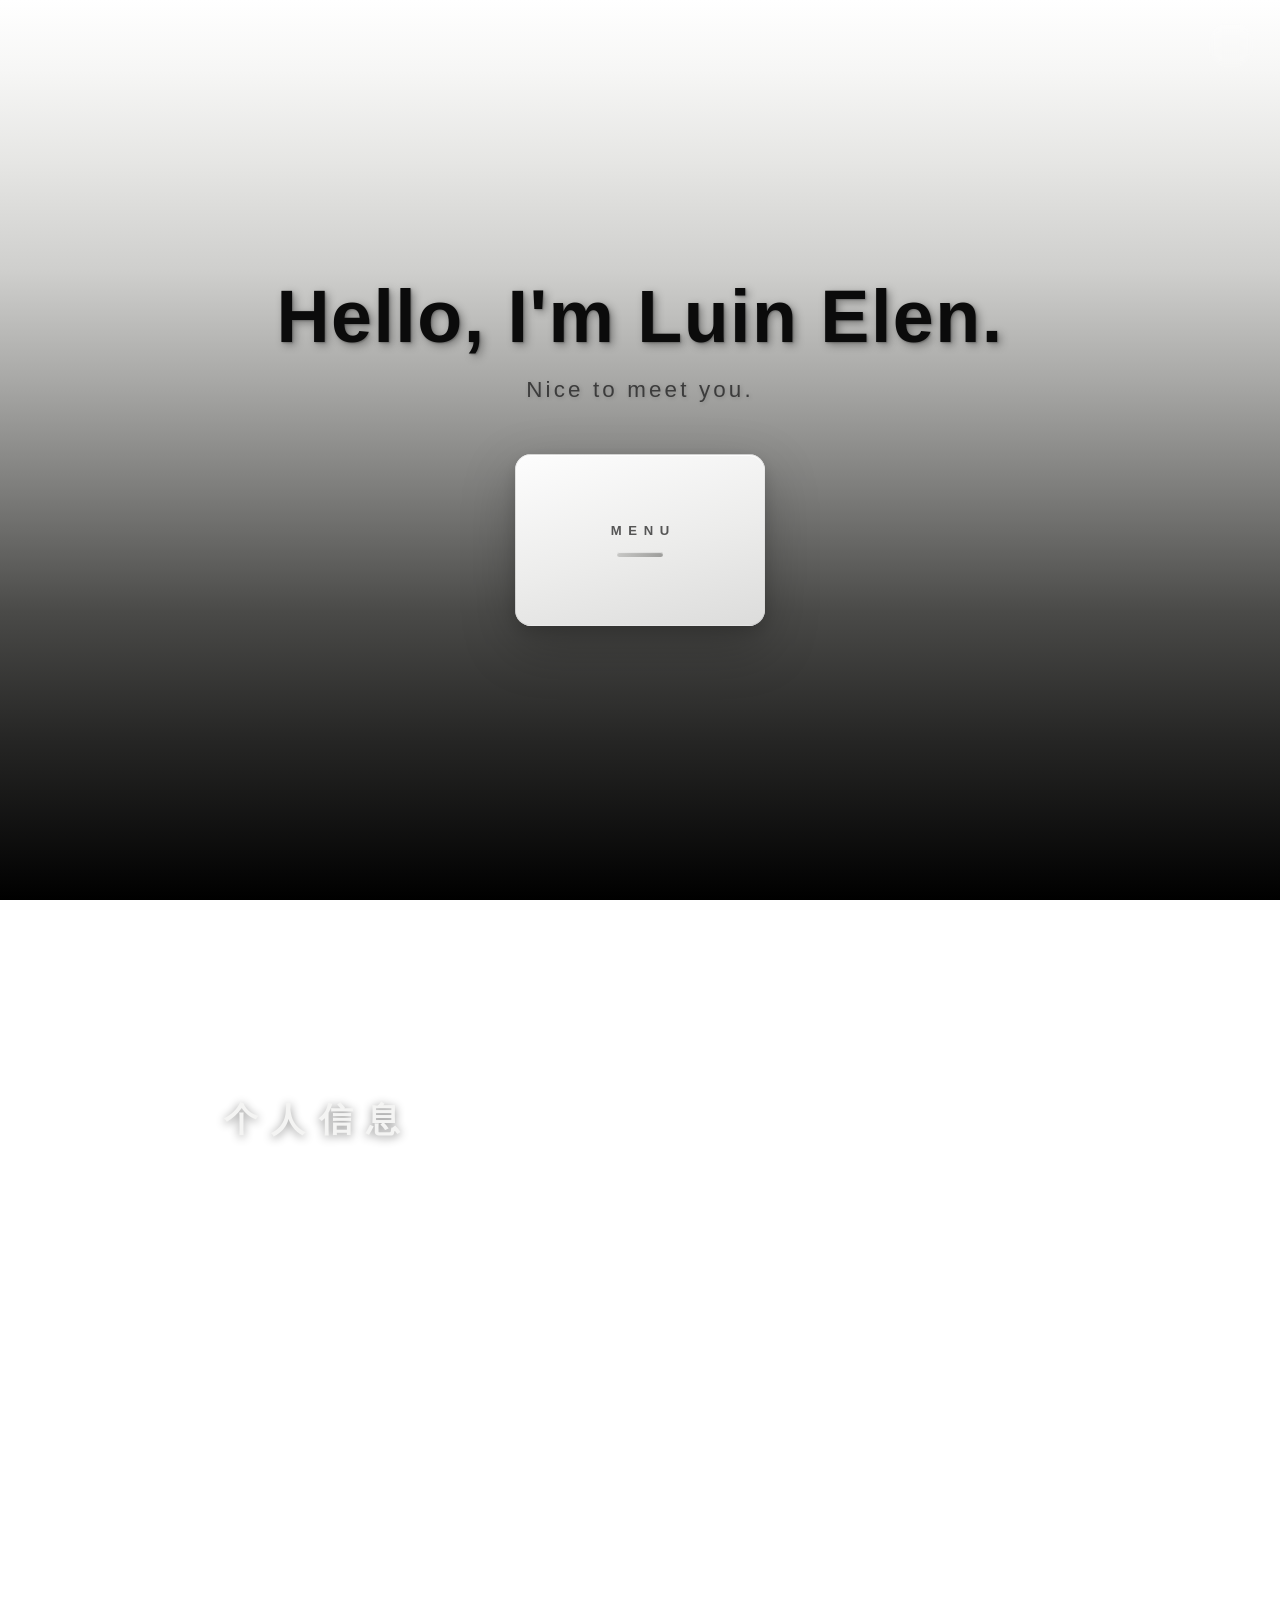
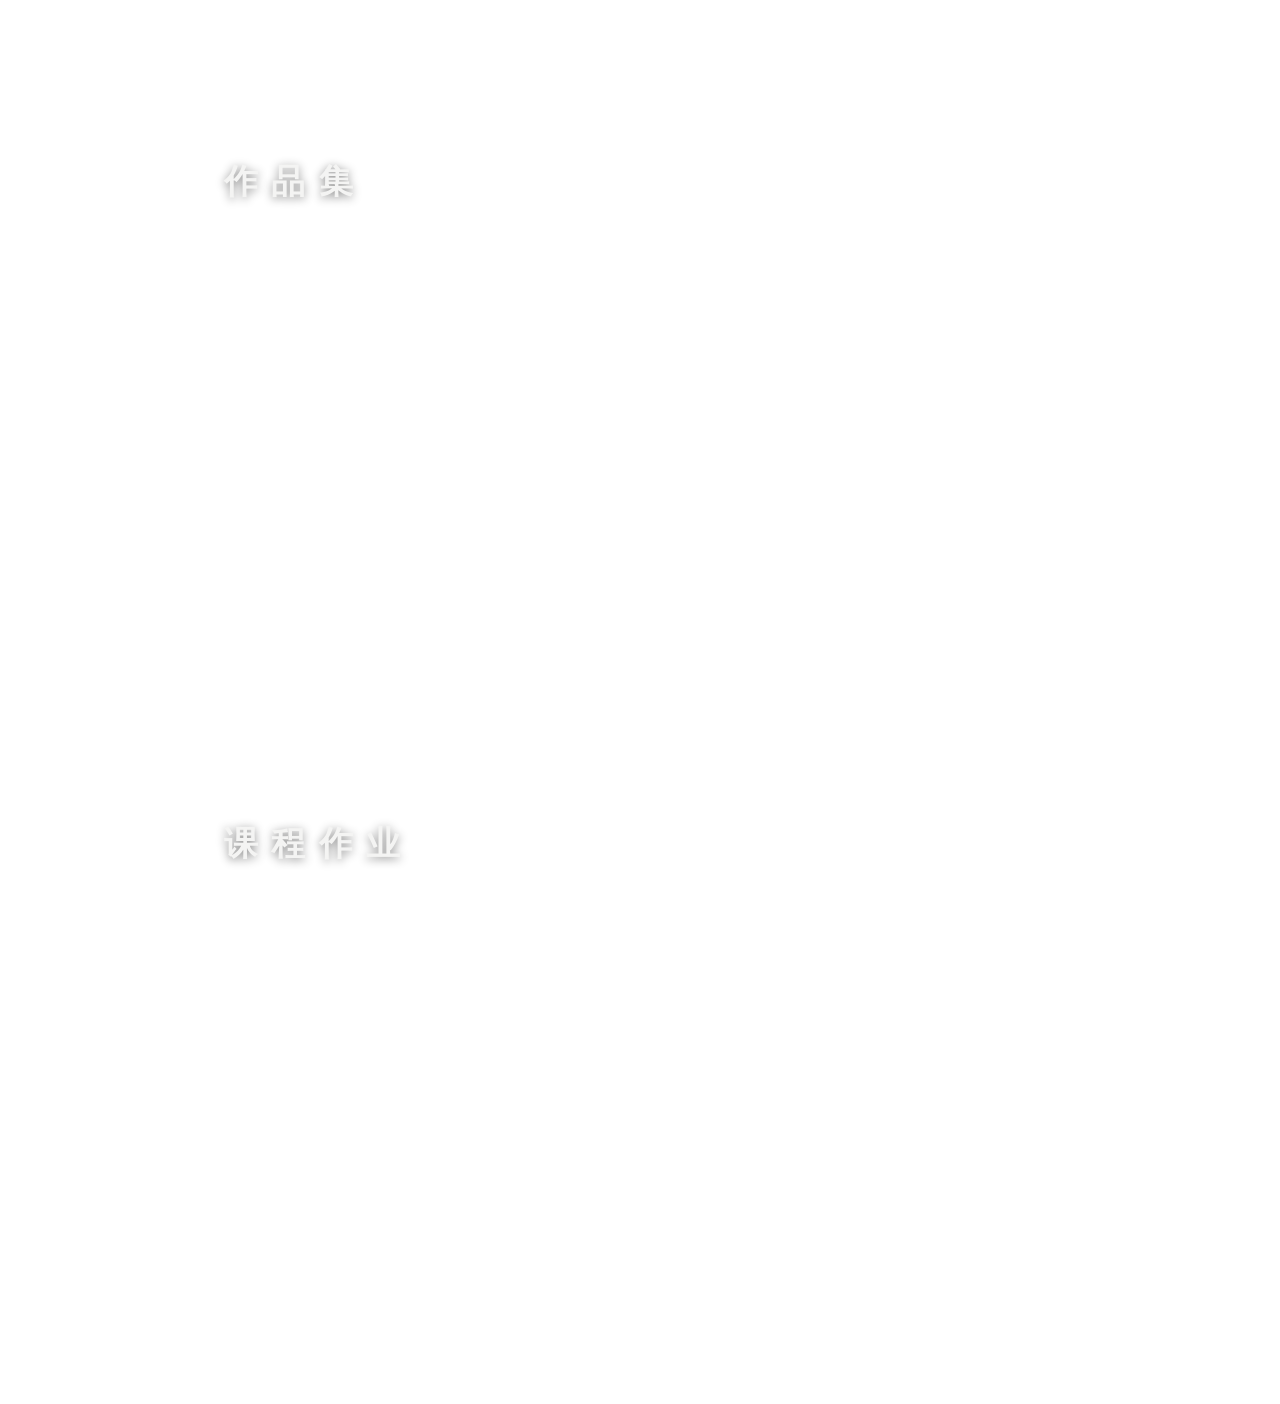
==== index.html @ cf770db8 "Add files via upload" ====
<!DOCTYPE html>
<html lang="zh-CN">
<head>
  <meta charset="UTF-8">
  <meta name="viewport" content="width=device-width, initial-scale=1.0">
  <title>李宁的个人网页</title>
  <link rel="stylesheet" href="style.css">
</head>
<body>

  <!-- GitHub 入口（把 href 换成你自己的 GitHub 主页链接） -->
  <a class="github-entry" href="https://github.com/your-name" target="_blank" rel="noopener" aria-label="GitHub" title="GitHub">
    <svg viewBox="0 0 16 16" aria-hidden="true">
      <path d="M8 0C3.58 0 0 3.58 0 8c0 3.54 2.29 6.53 5.47 7.59.4.07.55-.17.55-.38 0-.19-.01-.82-.01-1.49-2.01.37-2.53-.49-2.69-.94-.09-.23-.48-.94-.82-1.13-.28-.15-.68-.52-.01-.53.63-.01 1.08.58 1.23.82.72 1.21 1.87.87 2.33.66.07-.52.28-.87.51-1.07-1.78-.2-3.64-.89-3.64-3.95 0-.87.31-1.59.82-2.15-.08-.2-.36-1.02.08-2.12 0 0 .67-.21 2.2.82.64-.18 1.32-.27 2-.27s1.36.09 2 .27c1.53-1.04 2.2-.82 2.2-.82.44 1.1.16 1.92.08 2.12.51.56.82 1.27.82 2.15 0 3.07-1.87 3.75-3.65 3.95.29.25.54.73.54 1.48 0 1.07-.01 1.93-.01 2.2 0 .21.15.46.55.38A8.01 8.01 0 0 0 16 8c0-4.42-3.58-8-8-8z"/>
    </svg>
  </a>

  <!-- 首屏：大标题 + 翻盖导航盒 -->
  <header class="hero">
    <h1 class="hero-title">Hello, I'm Luin Elen.</h1>
    <p class="hero-sub">Nice to meet you.</p>

    <!-- 鼠标移上去时盒盖向上翻开，露出三个导航项 -->
    <div class="nav-box" tabindex="0">
      <div class="nav-frame"></div>
      <nav class="nav-inner" aria-label="站点导航">
        <a href="#personal">个人信息</a>
        <a href="#portfolio">作品集</a>
        <a href="#homework">课程作业</a>
      </nav>
      <div class="nav-lid">
        <span class="nav-lid-word">MENU</span>
        <span class="nav-lid-handle" aria-hidden="true"></span>
      </div>
    </div>
  </header>

  <main>
    <!-- 三个板块：内容槽留空，等待填充 -->
    <section id="personal" class="panel">
      <h2>个人信息</h2>
      <div class="slot"></div>
    </section>

    <section id="portfolio" class="panel">
      <h2>作品集</h2>
      <div class="slot"></div>
    </section>

    <section id="homework" class="panel">
      <h2>课程作业</h2>
      <div class="slot"></div>
    </section>
  </main>

  <footer>© Luin Elen · 李宁</footer>

</body>
</html>
---- style.css ----
/* ==========================================================
   李宁的个人网页 · style.css
   背景：白 → 银 → 高级灰 → 深灰 → 黑 的平滑慢渐变
   风格：清新但正式
   ========================================================== */

* {
  margin: 0;
  padding: 0;
  box-sizing: border-box;
}

html {
  scroll-behavior: smooth; /* 点击导航项平滑滚动到对应板块 */
}

body {
  font-family: "Segoe UI", "PingFang SC", "Microsoft YaHei", "Helvetica Neue", Arial, sans-serif;
  color: #1c1c1c;
  min-height: 100vh;
  overflow-x: hidden;
  /* 全页慢渐变背景：多停靠点拉长过渡区间，形成缓慢柔和的色彩变化 */
  background: linear-gradient(180deg,
      #ffffff 0%,
      #f6f6f5 8%,
      #e6e6e4 18%,
      #cfcfcd 30%,
      #a9a9a7 42%,
      #7b7b79 55%,
      #4a4a48 68%,
      #262625 82%,
      #000000 100%);
  background-attachment: fixed; /* 渐变固定于视口，滚动时色彩随高度缓慢演变 */
}

/* ============ GitHub 入口（右上角悬浮） ============ */
.github-entry {
  position: fixed;
  top: 22px;
  right: 26px;
  z-index: 10;
  width: 46px;
  height: 46px;
  border-radius: 50%;
  display: flex;
  align-items: center;
  justify-content: center;
  background: rgba(255, 255, 255, 0.72);
  border: 1px solid rgba(0, 0, 0, 0.08);
  box-shadow: 0 4px 14px rgba(0, 0, 0, 0.12);
  backdrop-filter: blur(6px);
  transition: transform 0.25s ease, box-shadow 0.25s ease;
}

.github-entry:hover {
  transform: translateY(-2px);
  box-shadow: 0 8px 20px rgba(0, 0, 0, 0.18);
}

.github-entry svg {
  width: 24px;
  height: 24px;
  fill: #111;
}

/* ============ 首屏 ============ */
.hero {
  min-height: 100vh;
  display: flex;
  flex-direction: column;
  align-items: center;
  justify-content: center;
  text-align: center;
  padding: 0 24px;
}

.hero-title {
  font-size: clamp(2.4rem, 6vw, 4.6rem);
  font-weight: 700;
  letter-spacing: 0.02em;
  color: #0b0b0b; /* 黑色大字 */
  text-shadow: 3px 3px 8px rgba(0, 0, 0, 0.35),
               1px 1px 2px rgba(0, 0, 0, 0.28); /* 双层阴影增强立体感 */
}

.hero-sub {
  margin-top: 1.1rem;
  font-size: clamp(1rem, 2.2vw, 1.4rem);
  letter-spacing: 0.14em;
  color: #3c3c3c;
  text-shadow: 1px 1px 4px rgba(0, 0, 0, 0.18);
}

/* ============ 翻盖导航盒 ============ */
.nav-box {
  position: relative;
  width: 250px;
  height: 172px;
  margin-top: 3.2rem;
  perspective: 1000px; /* 3D 翻页视角 */
  outline: none;
  filter: drop-shadow(0 18px 26px rgba(0, 0, 0, 0.22));
}

/* 盒身（内衬） */
.nav-frame {
  position: absolute;
  inset: 0;
  border-radius: 16px;
  background: linear-gradient(160deg, rgba(255, 255, 255, 0.55), rgba(255, 255, 255, 0.2));
  border: 1px solid rgba(255, 255, 255, 0.55);
  backdrop-filter: blur(8px);
}

/* 盒内导航项：默认隐藏，开盖后淡入 */
.nav-inner {
  position: absolute;
  inset: 0;
  z-index: 1;
  display: flex;
  flex-direction: column;
  justify-content: center;
  gap: 2px;
  padding: 14px 18px;
  opacity: 0;
  transform: translateY(8px);
  transition: opacity 0.4s ease 0.18s, transform 0.4s ease 0.18s;
}

.nav-inner a {
  display: block;
  text-align: center;
  padding: 0.52rem 0;
  font-size: 1.06rem;
  letter-spacing: 0.3em;
  text-indent: 0.3em; /* 抵消末字间距，保证视觉居中 */
  color: #141414;
  text-decoration: none;
  border-radius: 9px;
  transition: background 0.25s ease;
}

.nav-inner a:hover {
  background: rgba(0, 0, 0, 0.07);
}

/* 盒盖：绕顶部合页向上翻开 */
.nav-lid {
  position: absolute;
  inset: 0;
  z-index: 3;
  display: flex;
  flex-direction: column;
  align-items: center;
  justify-content: center;
  gap: 14px;
  border-radius: 16px;
  background: linear-gradient(165deg, #fdfdfd 0%, #ececeb 55%, #dcdcdb 100%);
  border: 1px solid rgba(0, 0, 0, 0.07);
  box-shadow: inset 0 1px 0 rgba(255, 255, 255, 0.9),
              0 6px 16px rgba(0, 0, 0, 0.14);
  transform-origin: top center;
  transition: transform 0.65s cubic-bezier(0.22, 0.68, 0.28, 1),
              box-shadow 0.65s ease;
}

/* 悬停 / 键盘聚焦时开盖；移开自动合上 */
.nav-box:hover .nav-lid,
.nav-box:focus-within .nav-lid {
  transform: rotateX(-104deg);
  box-shadow: 0 10px 22px rgba(0, 0, 0, 0.16);
}

.nav-box:hover .nav-inner,
.nav-box:focus-within .nav-inner {
  opacity: 1;
  transform: translateY(0);
}

/* 盒盖上的装饰：MENU 字样 + 拉手 */
.nav-lid-word {
  font-size: 0.82rem;
  font-weight: 600;
  letter-spacing: 0.5em;
  text-indent: 0.5em;
  color: #555;
}

.nav-lid-handle {
  width: 46px;
  height: 5px;
  border-radius: 3px;
  background: linear-gradient(90deg, #c7c7c5, #9d9d9b);
  box-shadow: inset 0 1px 1px rgba(255, 255, 255, 0.7);
}

/* ============ 内容板块 ============ */
.panel {
  max-width: 880px;
  margin: 0 auto;
  padding: 22vh 24px 10vh;
  scroll-margin-top: 40px; /* 锚点跳转时留出呼吸空间 */
}

.panel h2 {
  position: relative;
  padding-bottom: 14px;
  color: #f4f4f3;
  font-size: clamp(1.5rem, 3vw, 2.1rem);
  font-weight: 600;
  letter-spacing: 0.4em;
  text-shadow: 0 2px 10px rgba(0, 0, 0, 0.45);
}

.panel h2::after {
  content: "";
  position: absolute;
  left: 2px;
  bottom: 0;
  width: 56px;
  height: 2px;
  border-radius: 1px;
  background: linear-gradient(90deg, rgba(255, 255, 255, 0.85), rgba(255, 255, 255, 0));
}

/* 内容槽：留空待填充，仅保留容器样式 */
.slot {
  margin-top: 2.2rem;
  min-height: 280px;
  border: 1px dashed rgba(255, 255, 255, 0.3);
  border-radius: 18px;
  background: rgba(255, 255, 255, 0.045);
  box-shadow: inset 0 1px 0 rgba(255, 255, 255, 0.08);
}

/* ============ 页脚 ============ */
footer {
  text-align: center;
  padding: 6vh 0 5vh;
  color: rgba(255, 255, 255, 0.4);
  font-size: 0.85rem;
  letter-spacing: 0.18em;
}

/* ============ 移动端适配 ============ */
@media (max-width: 480px) {
  .nav-box {
    width: 220px;
    height: 164px;
  }

  .nav-inner a {
    font-size: 0.98rem;
    letter-spacing: 0.22em;
    text-indent: 0.22em;
  }

  .panel {
    padding-top: 16vh;
  }

  .panel h2 {
    letter-spacing: 0.28em;
  }
}
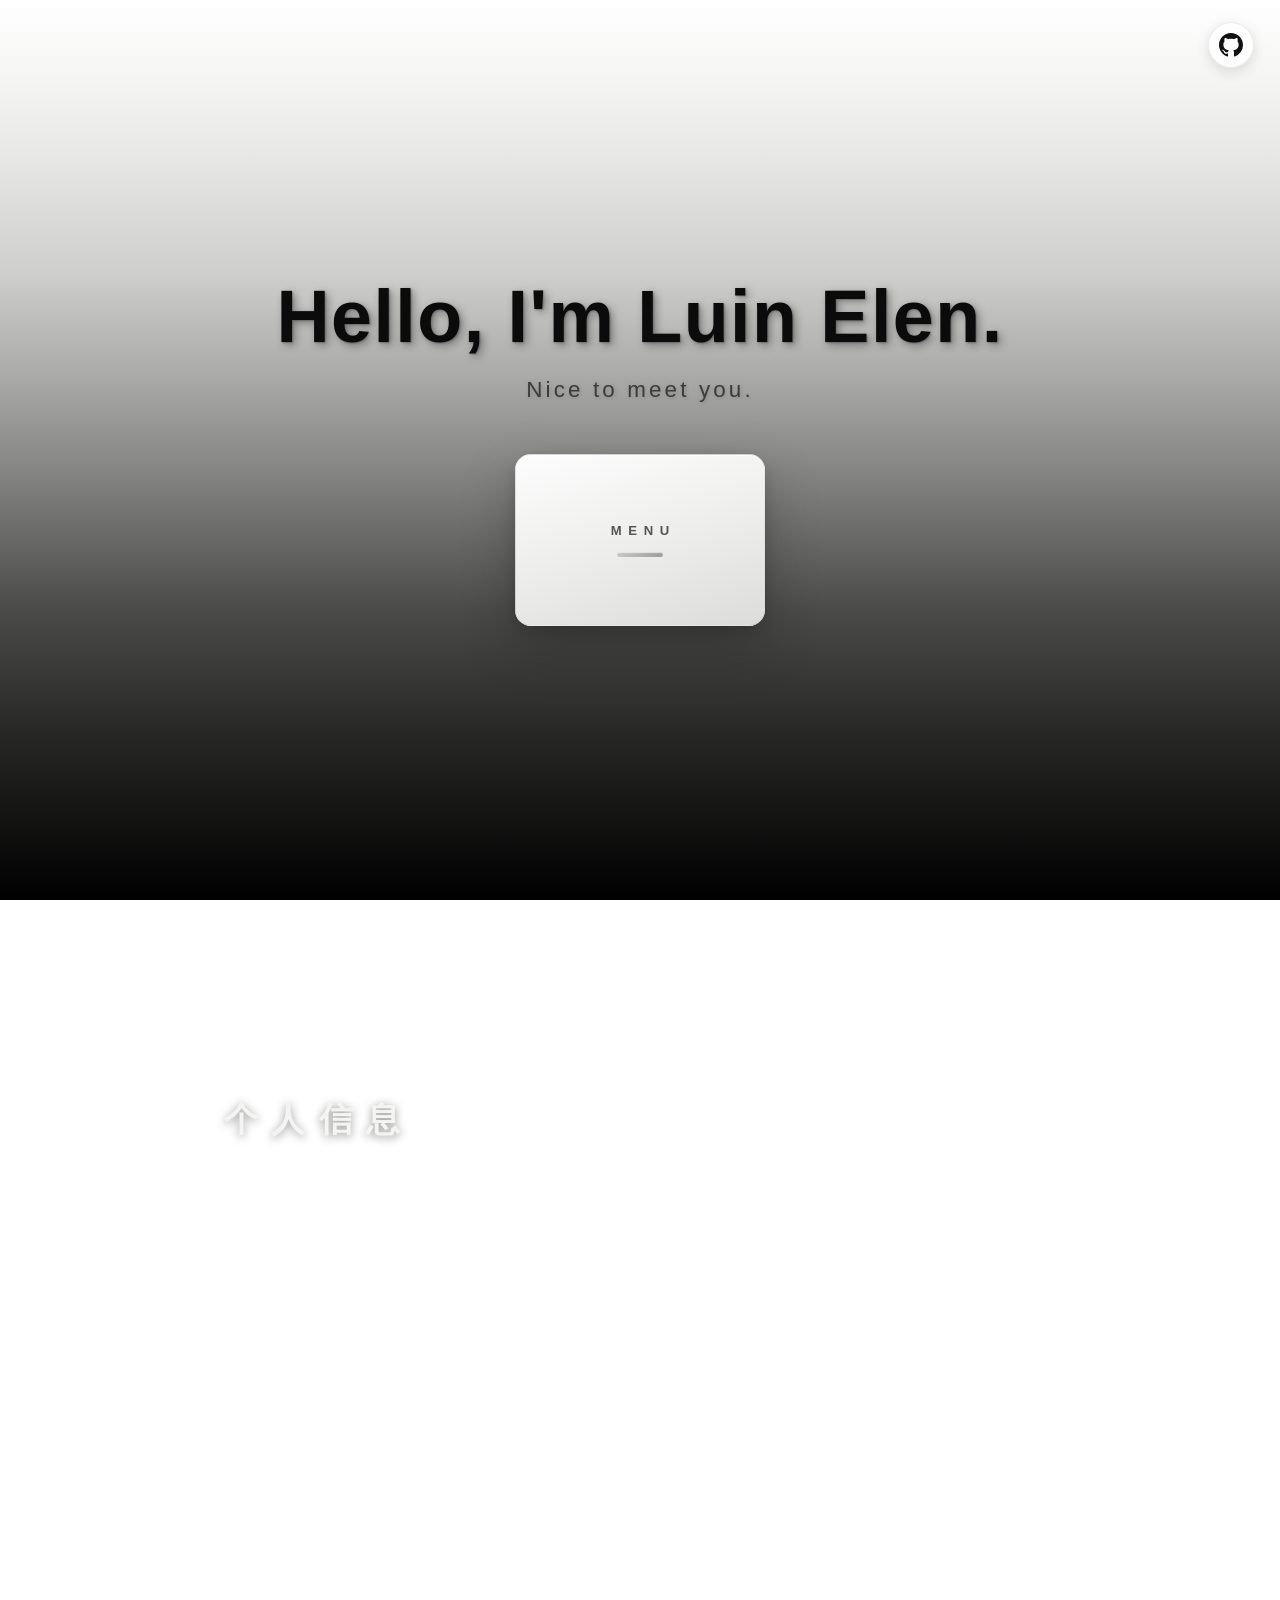
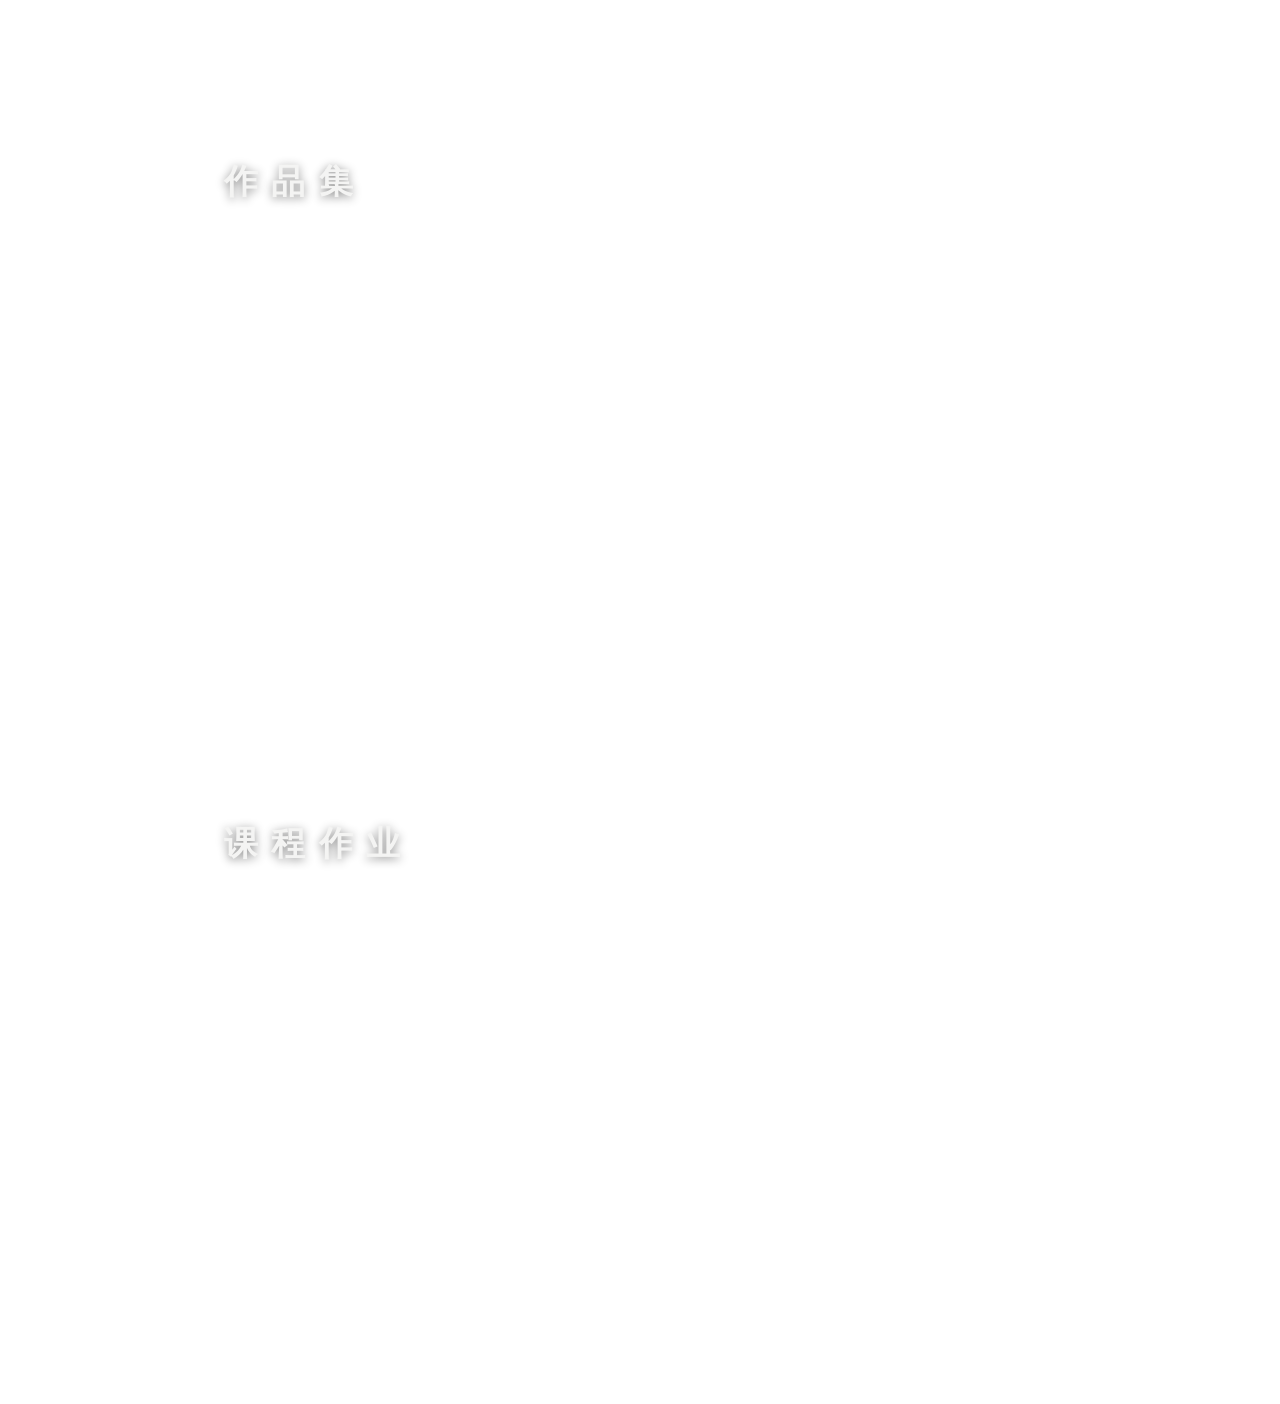
==== commit 779c09b1: "Add files via upload" ====
--- a/index.html
+++ b/index.html
@@ -9,7 +9,7 @@
 <body>
 
   <!-- GitHub 入口（把 href 换成你自己的 GitHub 主页链接） -->
-  <a class="github-entry" href="https://github.com/your-name" target="_blank" rel="noopener" aria-label="GitHub" title="GitHub">
+  <a class="github-entry" href="https://github.com/Luin-Elen" target="_blank" rel="noopener" aria-label="GitHub" title="GitHub">
     <svg viewBox="0 0 16 16" aria-hidden="true">
       <path d="M8 0C3.58 0 0 3.58 0 8c0 3.54 2.29 6.53 5.47 7.59.4.07.55-.17.55-.38 0-.19-.01-.82-.01-1.49-2.01.37-2.53-.49-2.69-.94-.09-.23-.48-.94-.82-1.13-.28-.15-.68-.52-.01-.53.63-.01 1.08.58 1.23.82.72 1.21 1.87.87 2.33.66.07-.52.28-.87.51-1.07-1.78-.2-3.64-.89-3.64-3.95 0-.87.31-1.59.82-2.15-.08-.2-.36-1.02.08-2.12 0 0 .67-.21 2.2.82.64-.18 1.32-.27 2-.27s1.36.09 2 .27c1.53-1.04 2.2-.82 2.2-.82.44 1.1.16 1.92.08 2.12.51.56.82 1.27.82 2.15 0 3.07-1.87 3.75-3.65 3.95.29.25.54.73.54 1.48 0 1.07-.01 1.93-.01 2.2 0 .21.15.46.55.38A8.01 8.01 0 0 0 16 8c0-4.42-3.58-8-8-8z"/>
     </svg>
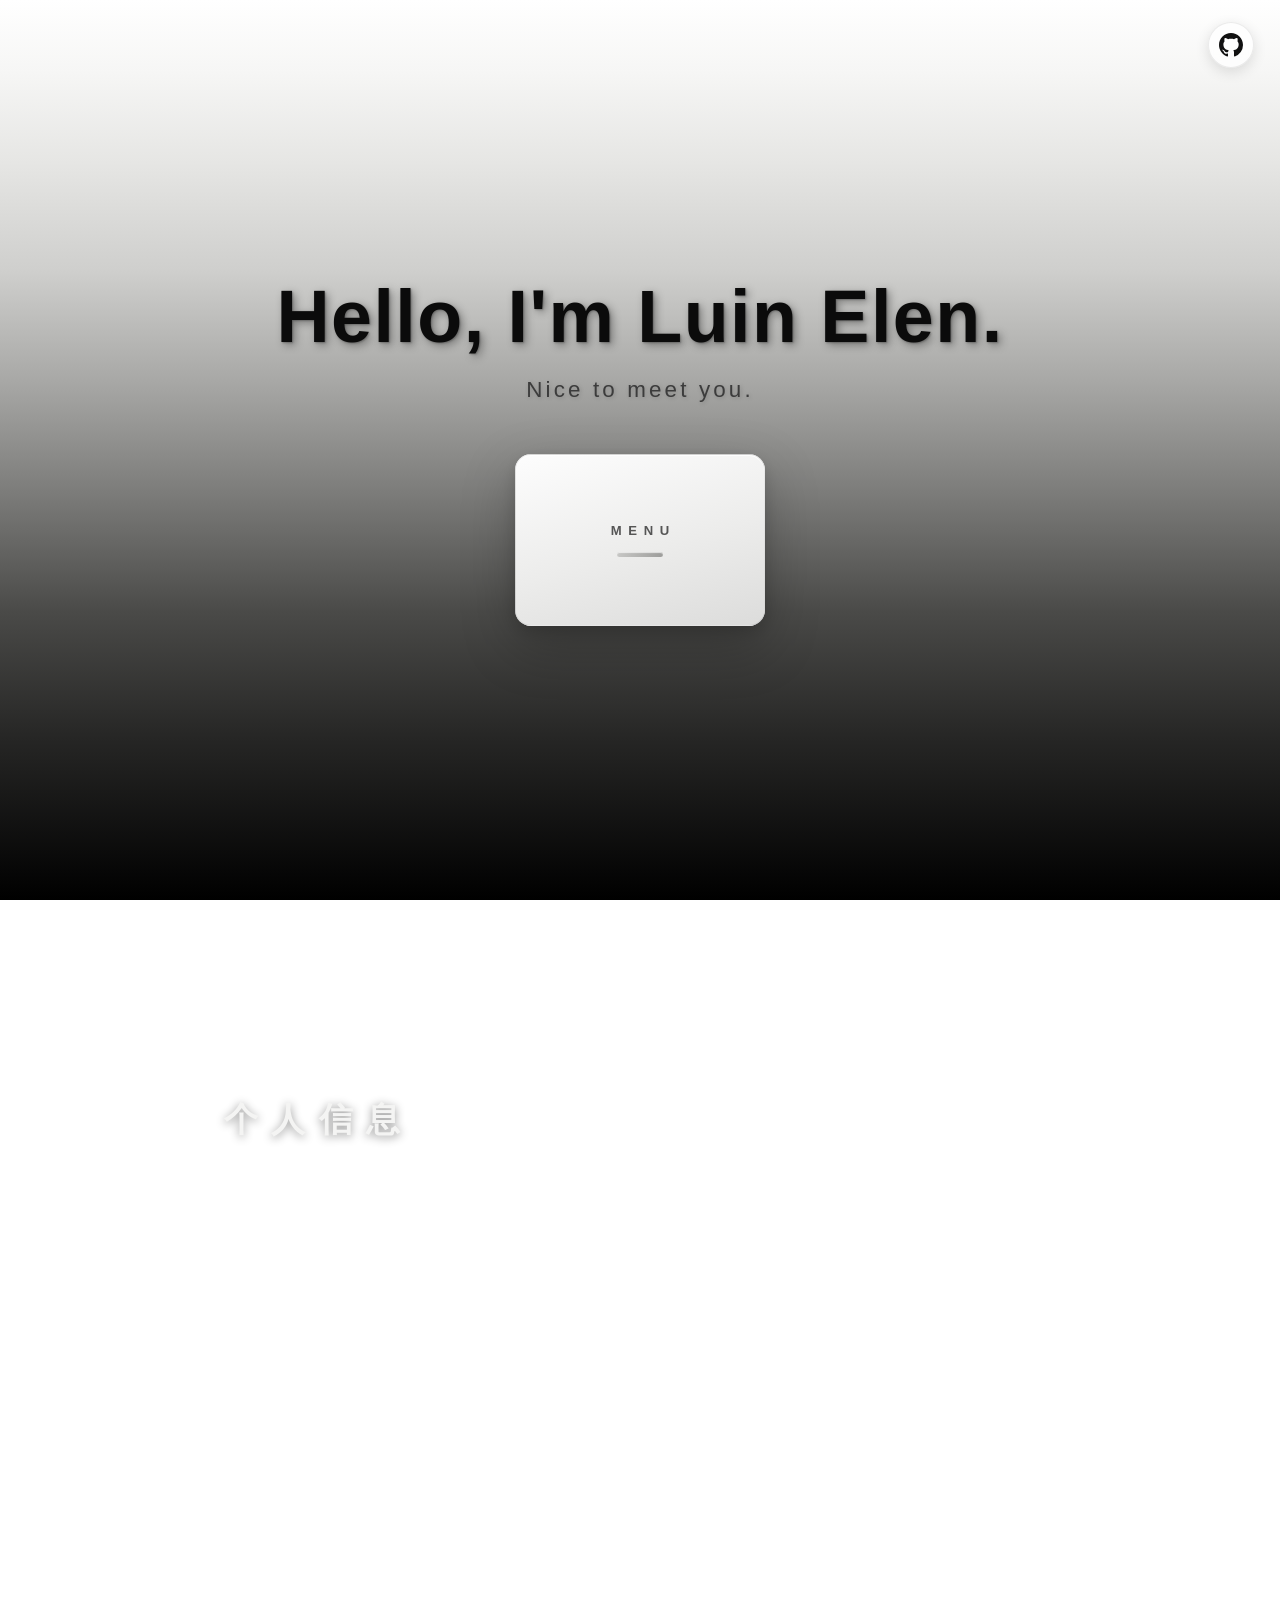
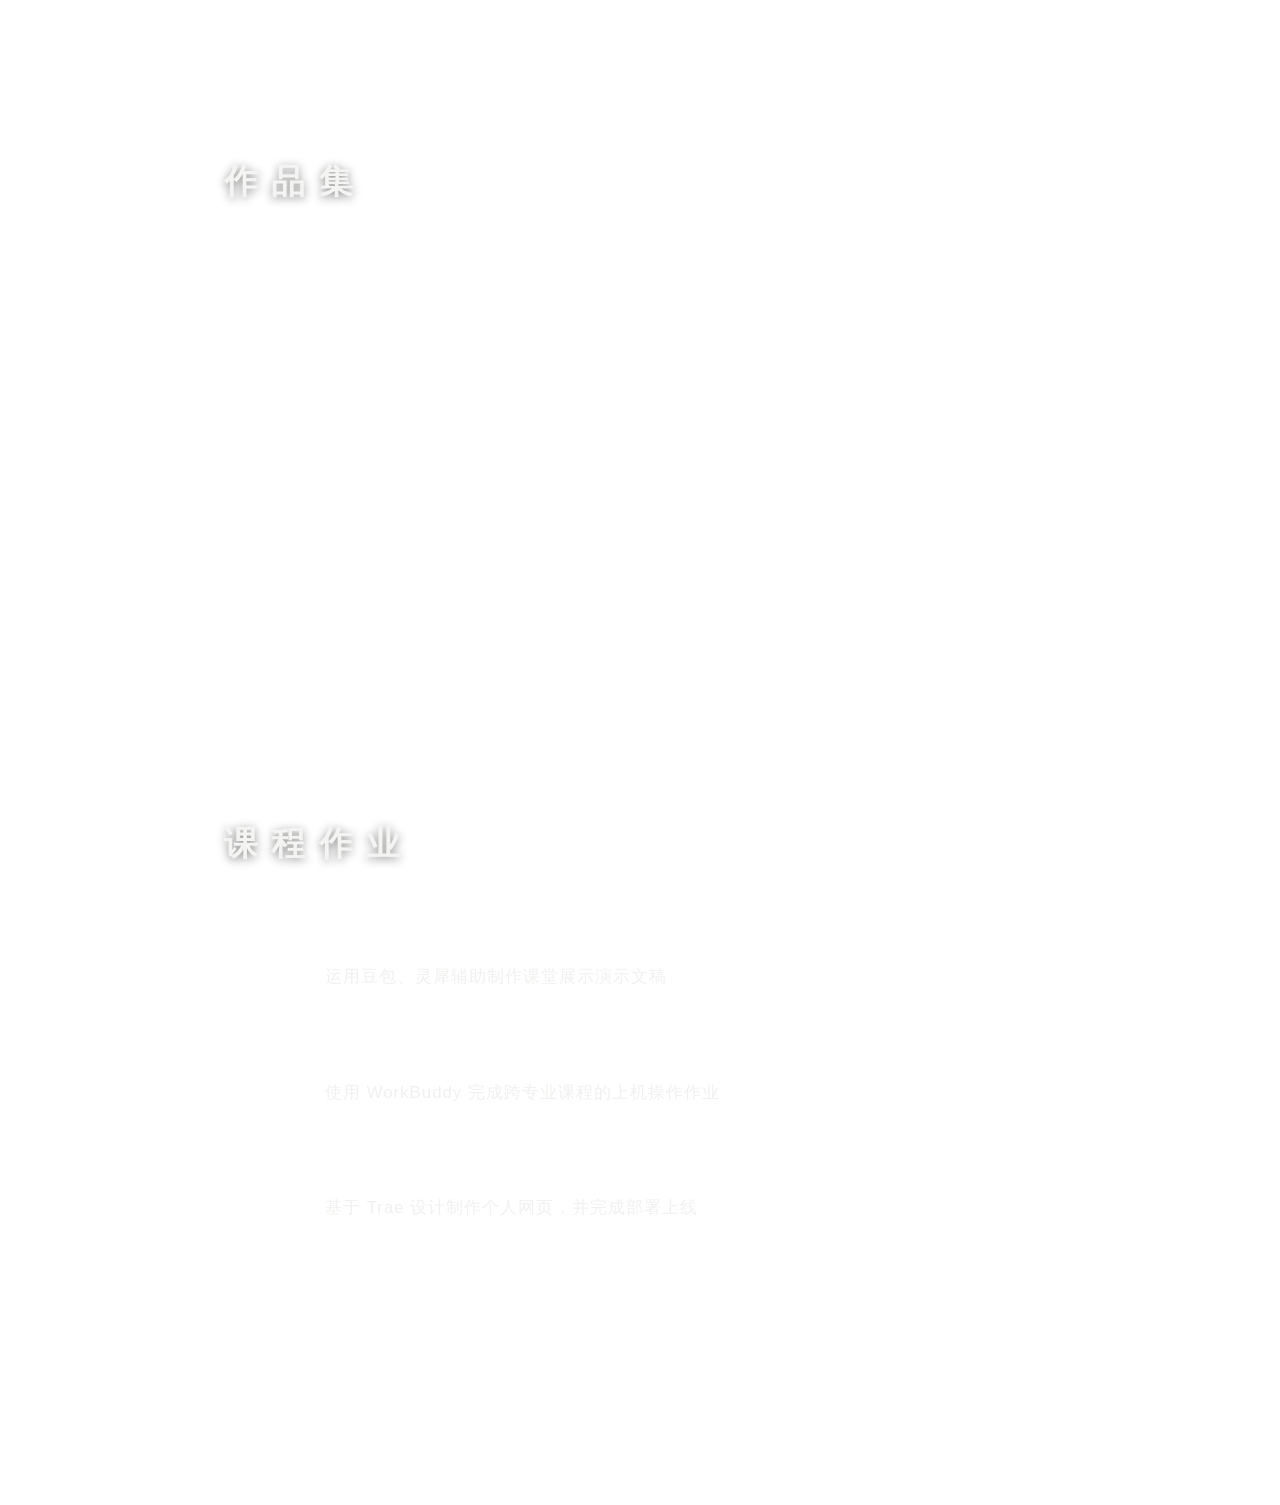
==== commit 749646be: "Add files via upload" ====
--- a/index.html
+++ b/index.html
@@ -49,7 +49,31 @@
 
     <section id="homework" class="panel">
       <h2>课程作业</h2>
-      <div class="slot"></div>
+      <div class="slot">
+        <ol class="work-list">
+          <li class="work-item">
+            <span class="work-num">01</span>
+            <div class="work-body">
+              <p class="work-text">运用豆包、灵犀辅助制作课堂展示演示文稿</p>
+              <span class="work-tag">豆包 · 灵犀</span>
+            </div>
+          </li>
+          <li class="work-item">
+            <span class="work-num">02</span>
+            <div class="work-body">
+              <p class="work-text">使用 WorkBuddy 完成跨专业课程的上机操作作业</p>
+              <span class="work-tag">WorkBuddy</span>
+            </div>
+          </li>
+          <li class="work-item">
+            <span class="work-num">03</span>
+            <div class="work-body">
+              <p class="work-text">基于 Trae 设计制作个人网页，并完成部署上线</p>
+              <span class="work-tag">Trae</span>
+            </div>
+          </li>
+        </ol>
+      </div>
     </section>
   </main>
 
--- a/style.css
+++ b/style.css
@@ -233,6 +233,63 @@
   box-shadow: inset 0 1px 0 rgba(255, 255, 255, 0.08);
 }
 
+/* ============ 课程作业列表 ============ */
+.work-list {
+  list-style: none;
+  display: flex;
+  flex-direction: column;
+  gap: 18px;
+  padding: 26px;
+}
+
+.work-item {
+  display: flex;
+  align-items: center;
+  gap: 20px;
+  padding: 18px 22px;
+  border-radius: 14px;
+  background: rgba(255, 255, 255, 0.06);
+  border: 1px solid rgba(255, 255, 255, 0.12);
+  transition: background 0.25s ease, transform 0.25s ease;
+}
+
+.work-item:hover {
+  background: rgba(255, 255, 255, 0.13);
+  border-color: rgba(255, 255, 255, 0.28);
+  transform: translateX(4px);
+}
+
+.work-num {
+  font-size: 1.6rem;
+  font-weight: 700;
+  color: rgba(255, 255, 255, 0.5);
+  letter-spacing: 0.05em;
+  flex-shrink: 0;
+}
+
+.work-body {
+  display: flex;
+  flex-direction: column;
+  gap: 7px;
+}
+
+.work-text {
+  color: #f0f0ef;
+  font-size: 1.05rem;
+  letter-spacing: 0.06em;
+  line-height: 1.7;
+}
+
+.work-tag {
+  align-self: flex-start;
+  padding: 3px 12px;
+  font-size: 0.8rem;
+  letter-spacing: 0.12em;
+  color: rgba(255, 255, 255, 0.75);
+  border: 1px solid rgba(255, 255, 255, 0.25);
+  border-radius: 999px;
+}
+
 /* ============ 页脚 ============ */
 footer {
   text-align: center;
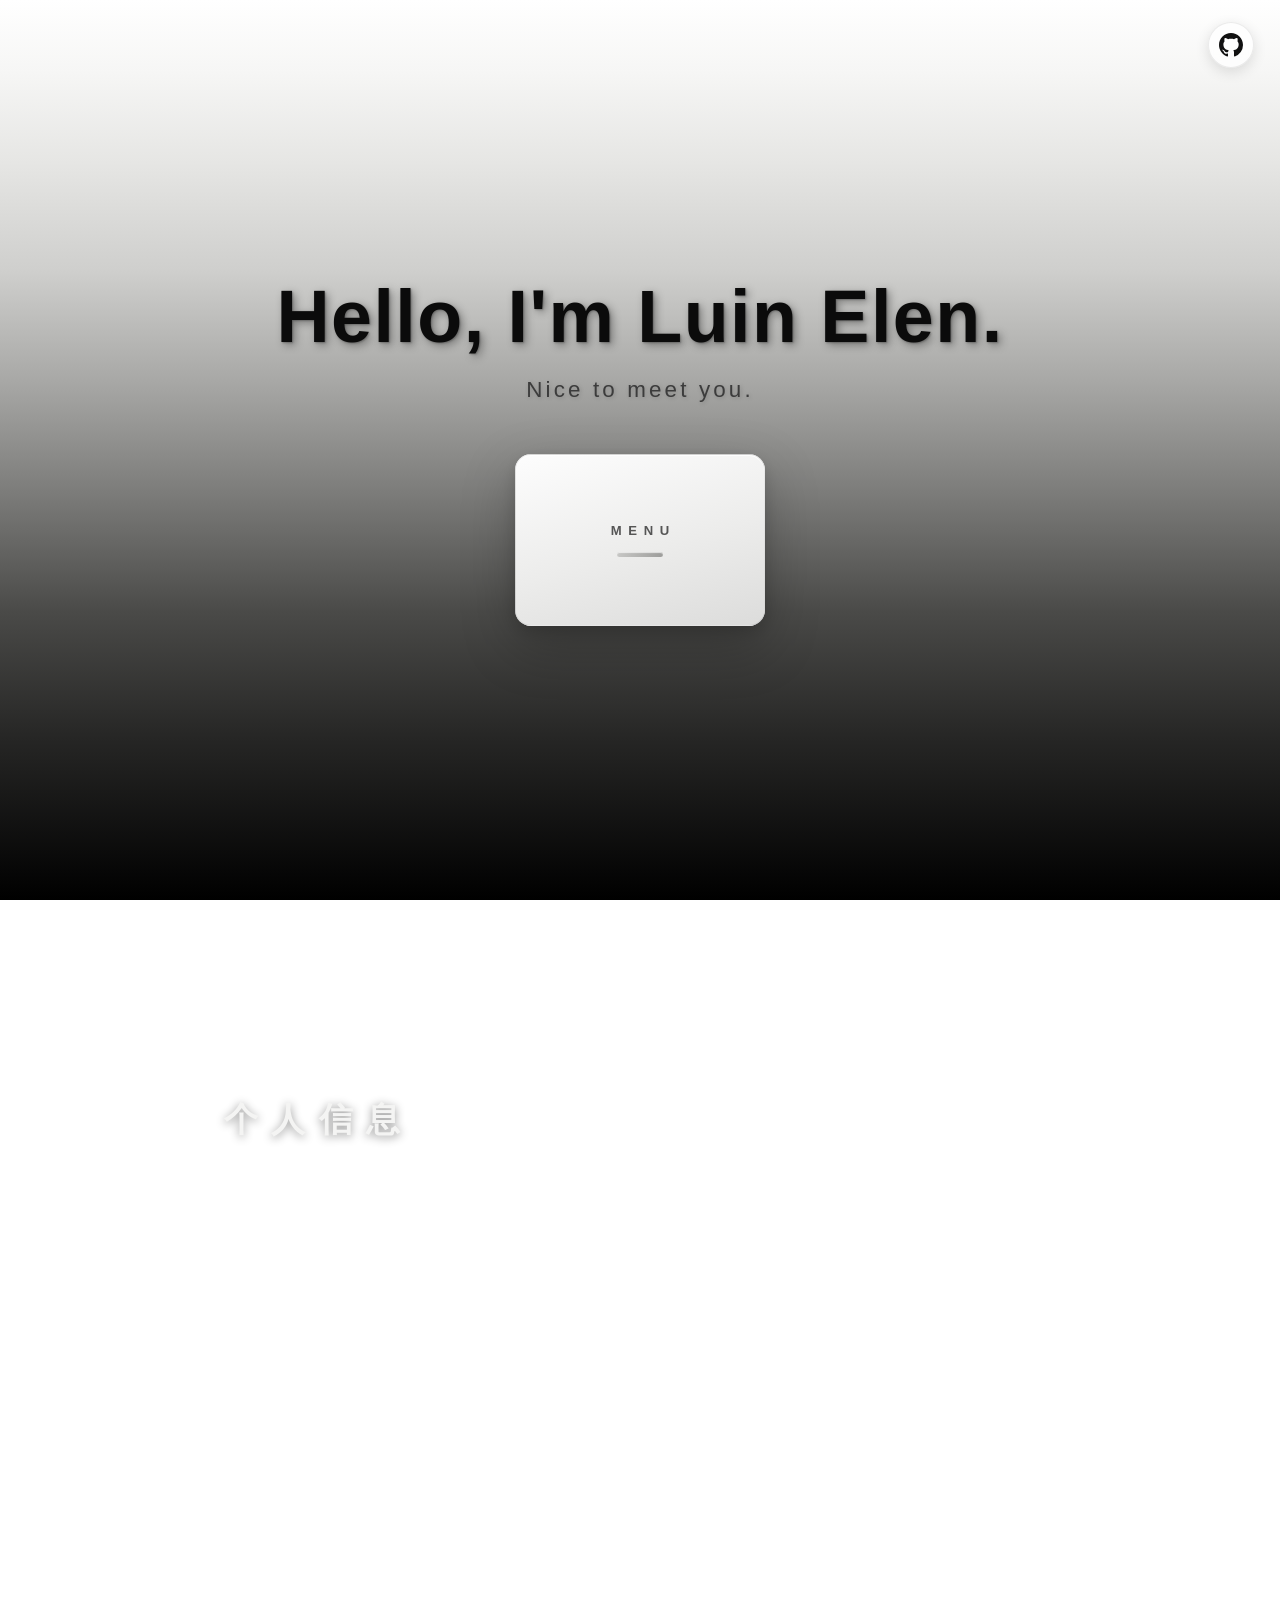
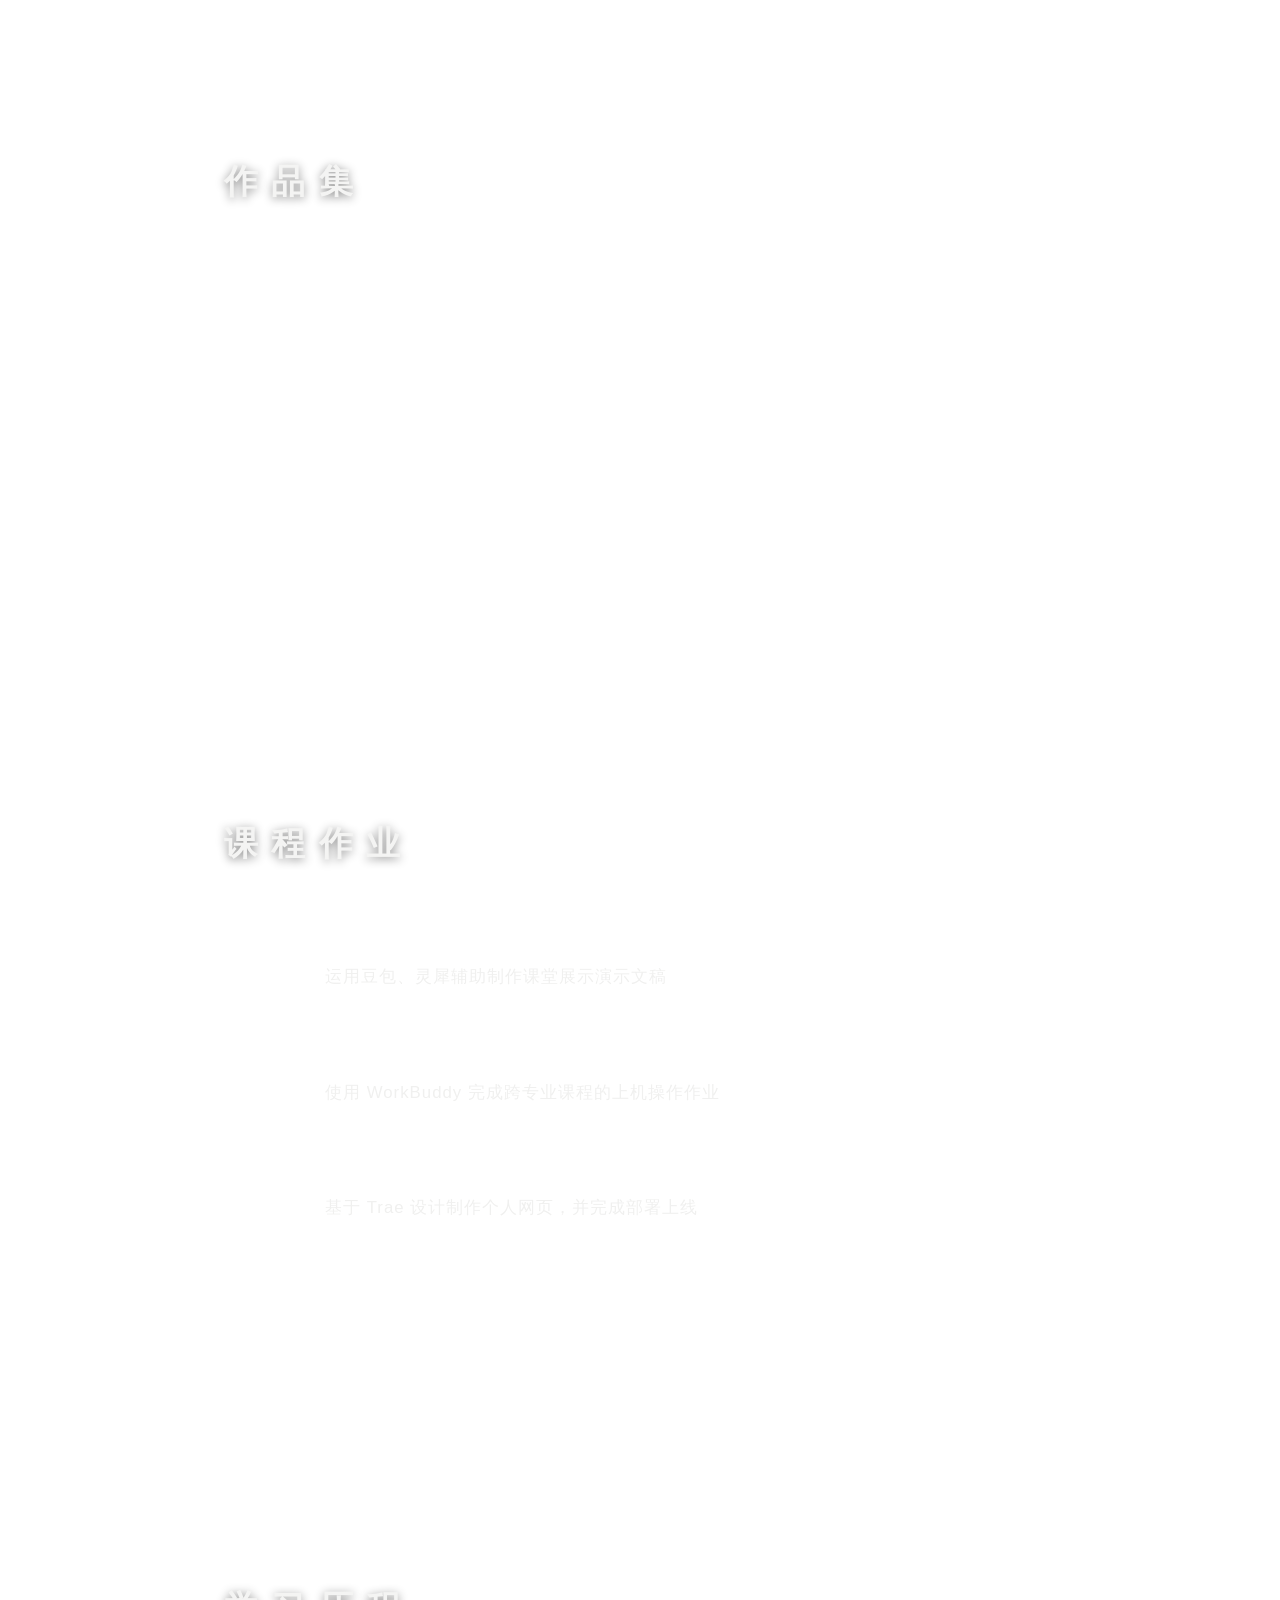
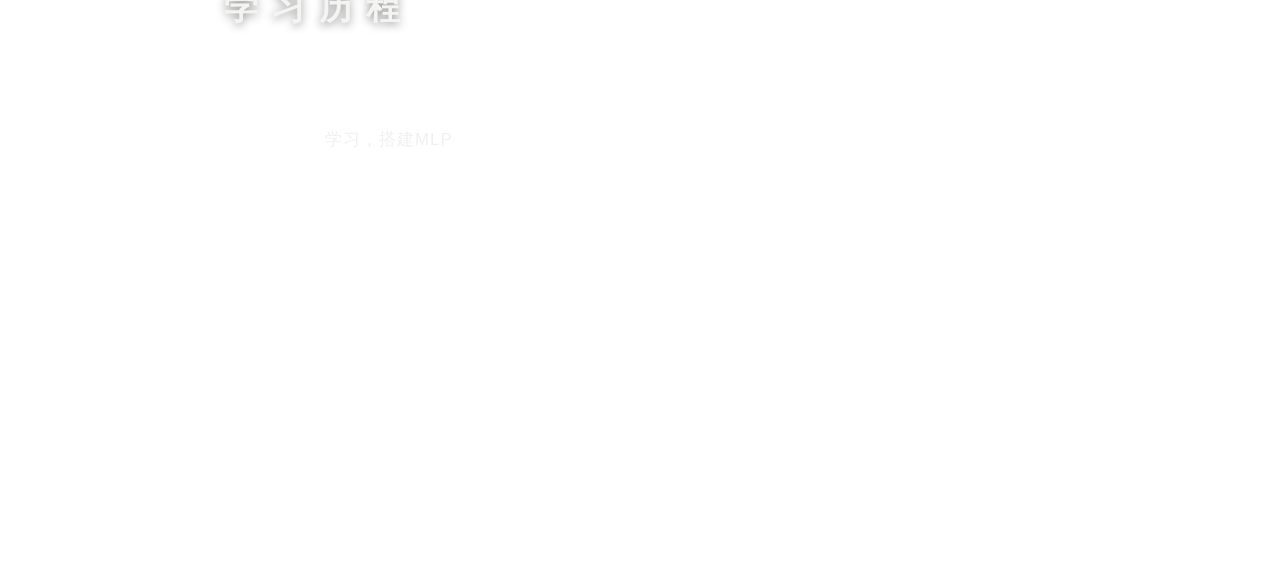
==== commit e6f8a02f: "Add files via upload Add MLP learning journey page" ====
--- a/index.html
+++ b/index.html
@@ -1,83 +1,99 @@
-<!DOCTYPE html>
-<html lang="zh-CN">
-<head>
-  <meta charset="UTF-8">
-  <meta name="viewport" content="width=device-width, initial-scale=1.0">
-  <title>李宁的个人网页</title>
-  <link rel="stylesheet" href="style.css">
-</head>
-<body>
-
-  <!-- GitHub 入口（把 href 换成你自己的 GitHub 主页链接） -->
-  <a class="github-entry" href="https://github.com/Luin-Elen" target="_blank" rel="noopener" aria-label="GitHub" title="GitHub">
-    <svg viewBox="0 0 16 16" aria-hidden="true">
-      <path d="M8 0C3.58 0 0 3.58 0 8c0 3.54 2.29 6.53 5.47 7.59.4.07.55-.17.55-.38 0-.19-.01-.82-.01-1.49-2.01.37-2.53-.49-2.69-.94-.09-.23-.48-.94-.82-1.13-.28-.15-.68-.52-.01-.53.63-.01 1.08.58 1.23.82.72 1.21 1.87.87 2.33.66.07-.52.28-.87.51-1.07-1.78-.2-3.64-.89-3.64-3.95 0-.87.31-1.59.82-2.15-.08-.2-.36-1.02.08-2.12 0 0 .67-.21 2.2.82.64-.18 1.32-.27 2-.27s1.36.09 2 .27c1.53-1.04 2.2-.82 2.2-.82.44 1.1.16 1.92.08 2.12.51.56.82 1.27.82 2.15 0 3.07-1.87 3.75-3.65 3.95.29.25.54.73.54 1.48 0 1.07-.01 1.93-.01 2.2 0 .21.15.46.55.38A8.01 8.01 0 0 0 16 8c0-4.42-3.58-8-8-8z"/>
-    </svg>
-  </a>
-
-  <!-- 首屏：大标题 + 翻盖导航盒 -->
-  <header class="hero">
-    <h1 class="hero-title">Hello, I'm Luin Elen.</h1>
-    <p class="hero-sub">Nice to meet you.</p>
-
-    <!-- 鼠标移上去时盒盖向上翻开，露出三个导航项 -->
-    <div class="nav-box" tabindex="0">
-      <div class="nav-frame"></div>
-      <nav class="nav-inner" aria-label="站点导航">
-        <a href="#personal">个人信息</a>
-        <a href="#portfolio">作品集</a>
-        <a href="#homework">课程作业</a>
-      </nav>
-      <div class="nav-lid">
-        <span class="nav-lid-word">MENU</span>
-        <span class="nav-lid-handle" aria-hidden="true"></span>
-      </div>
-    </div>
-  </header>
-
-  <main>
-    <!-- 三个板块：内容槽留空，等待填充 -->
-    <section id="personal" class="panel">
-      <h2>个人信息</h2>
-      <div class="slot"></div>
-    </section>
-
-    <section id="portfolio" class="panel">
-      <h2>作品集</h2>
-      <div class="slot"></div>
-    </section>
-
-    <section id="homework" class="panel">
-      <h2>课程作业</h2>
+<!DOCTYPE html>
+<html lang="zh-CN">
+<head>
+  <meta charset="UTF-8">
+  <meta name="viewport" content="width=device-width, initial-scale=1.0">
+  <title>李宁的个人网页</title>
+  <link rel="stylesheet" href="style.css">
+</head>
+<body>
+
+  <!-- GitHub 入口（把 href 换成你自己的 GitHub 主页链接） -->
+  <a class="github-entry" href="https://github.com/Luin-Elen" target="_blank" rel="noopener" aria-label="GitHub" title="GitHub">
+    <svg viewBox="0 0 16 16" aria-hidden="true">
+      <path d="M8 0C3.58 0 0 3.58 0 8c0 3.54 2.29 6.53 5.47 7.59.4.07.55-.17.55-.38 0-.19-.01-.82-.01-1.49-2.01.37-2.53-.49-2.69-.94-.09-.23-.48-.94-.82-1.13-.28-.15-.68-.52-.01-.53.63-.01 1.08.58 1.23.82.72 1.21 1.87.87 2.33.66.07-.52.28-.87.51-1.07-1.78-.2-3.64-.89-3.64-3.95 0-.87.31-1.59.82-2.15-.08-.2-.36-1.02.08-2.12 0 0 .67-.21 2.2.82.64-.18 1.32-.27 2-.27s1.36.09 2 .27c1.53-1.04 2.2-.82 2.2-.82.44 1.1.16 1.92.08 2.12.51.56.82 1.27.82 2.15 0 3.07-1.87 3.75-3.65 3.95.29.25.54.73.54 1.48 0 1.07-.01 1.93-.01 2.2 0 .21.15.46.55.38A8.01 8.01 0 0 0 16 8c0-4.42-3.58-8-8-8z"/>
+    </svg>
+  </a>
+
+  <!-- 首屏：大标题 + 翻盖导航盒 -->
+  <header class="hero">
+    <h1 class="hero-title">Hello, I'm Luin Elen.</h1>
+    <p class="hero-sub">Nice to meet you.</p>
+
+    <!-- 鼠标移上去时盒盖向上翻开，露出三个导航项 -->
+    <div class="nav-box" tabindex="0">
+      <div class="nav-frame"></div>
+      <nav class="nav-inner" aria-label="站点导航">
+        <a href="#personal">个人信息</a>
+        <a href="#portfolio">作品集</a>
+        <a href="#homework">课程作业</a>
+        <a href="#journey">学习历程</a>
+      </nav>
+      <div class="nav-lid">
+        <span class="nav-lid-word">MENU</span>
+        <span class="nav-lid-handle" aria-hidden="true"></span>
+      </div>
+    </div>
+  </header>
+
+  <main>
+    <!-- 三个板块：内容槽留空，等待填充 -->
+    <section id="personal" class="panel">
+      <h2>个人信息</h2>
+      <div class="slot"></div>
+    </section>
+
+    <section id="portfolio" class="panel">
+      <h2>作品集</h2>
+      <div class="slot"></div>
+    </section>
+
+    <section id="homework" class="panel">
+      <h2>课程作业</h2>
+      <div class="slot">
+        <ol class="work-list">
+          <li class="work-item">
+            <span class="work-num">01</span>
+            <div class="work-body">
+              <p class="work-text">运用豆包、灵犀辅助制作课堂展示演示文稿</p>
+              <span class="work-tag">豆包 · 灵犀</span>
+            </div>
+          </li>
+          <li class="work-item">
+            <span class="work-num">02</span>
+            <div class="work-body">
+              <p class="work-text">使用 WorkBuddy 完成跨专业课程的上机操作作业</p>
+              <span class="work-tag">WorkBuddy</span>
+            </div>
+          </li>
+          <li class="work-item">
+            <span class="work-num">03</span>
+            <div class="work-body">
+              <p class="work-text">基于 Trae 设计制作个人网页，并完成部署上线</p>
+              <span class="work-tag">Trae</span>
+            </div>
+          </li>
+        </ol>
+      </div>
+    </section>
+    <section id="journey" class="panel">
+      <h2>学习历程</h2>
       <div class="slot">
         <ol class="work-list">
-          <li class="work-item">
+          <li class="work-item journey-item">
             <span class="work-num">01</span>
             <div class="work-body">
-              <p class="work-text">运用豆包、灵犀辅助制作课堂展示演示文稿</p>
-              <span class="work-tag">豆包 · 灵犀</span>
-            </div>
-          </li>
-          <li class="work-item">
-            <span class="work-num">02</span>
-            <div class="work-body">
-              <p class="work-text">使用 WorkBuddy 完成跨专业课程的上机操作作业</p>
-              <span class="work-tag">WorkBuddy</span>
-            </div>
-          </li>
-          <li class="work-item">
-            <span class="work-num">03</span>
-            <div class="work-body">
-              <p class="work-text">基于 Trae 设计制作个人网页，并完成部署上线</p>
-              <span class="work-tag">Trae</span>
+              <a class="journey-link" href="mlp-learning.html">学习，搭建MLP</a>
+              <span class="work-tag">MLP · TensorFlow</span>
             </div>
           </li>
         </ol>
       </div>
     </section>
-  </main>
 
-  <footer>© Luin Elen · 李宁</footer>
-
-</body>
-</html>
+  </main>
+
+  <footer>© Luin Elen · 李宁</footer>
+
+</body>
+</html>
--- a/style.css
+++ b/style.css
@@ -1,322 +1,338 @@
-/* ==========================================================
-   李宁的个人网页 · style.css
-   背景：白 → 银 → 高级灰 → 深灰 → 黑 的平滑慢渐变
-   风格：清新但正式
-   ========================================================== */
-
-* {
-  margin: 0;
-  padding: 0;
-  box-sizing: border-box;
-}
-
-html {
-  scroll-behavior: smooth; /* 点击导航项平滑滚动到对应板块 */
-}
-
-body {
-  font-family: "Segoe UI", "PingFang SC", "Microsoft YaHei", "Helvetica Neue", Arial, sans-serif;
-  color: #1c1c1c;
-  min-height: 100vh;
-  overflow-x: hidden;
-  /* 全页慢渐变背景：多停靠点拉长过渡区间，形成缓慢柔和的色彩变化 */
-  background: linear-gradient(180deg,
-      #ffffff 0%,
-      #f6f6f5 8%,
-      #e6e6e4 18%,
-      #cfcfcd 30%,
-      #a9a9a7 42%,
-      #7b7b79 55%,
-      #4a4a48 68%,
-      #262625 82%,
-      #000000 100%);
-  background-attachment: fixed; /* 渐变固定于视口，滚动时色彩随高度缓慢演变 */
-}
-
-/* ============ GitHub 入口（右上角悬浮） ============ */
-.github-entry {
-  position: fixed;
-  top: 22px;
-  right: 26px;
-  z-index: 10;
-  width: 46px;
-  height: 46px;
-  border-radius: 50%;
-  display: flex;
-  align-items: center;
-  justify-content: center;
-  background: rgba(255, 255, 255, 0.72);
-  border: 1px solid rgba(0, 0, 0, 0.08);
-  box-shadow: 0 4px 14px rgba(0, 0, 0, 0.12);
-  backdrop-filter: blur(6px);
-  transition: transform 0.25s ease, box-shadow 0.25s ease;
-}
-
-.github-entry:hover {
-  transform: translateY(-2px);
-  box-shadow: 0 8px 20px rgba(0, 0, 0, 0.18);
-}
-
-.github-entry svg {
-  width: 24px;
-  height: 24px;
-  fill: #111;
-}
-
-/* ============ 首屏 ============ */
-.hero {
-  min-height: 100vh;
-  display: flex;
-  flex-direction: column;
-  align-items: center;
-  justify-content: center;
-  text-align: center;
-  padding: 0 24px;
-}
-
-.hero-title {
-  font-size: clamp(2.4rem, 6vw, 4.6rem);
-  font-weight: 700;
-  letter-spacing: 0.02em;
-  color: #0b0b0b; /* 黑色大字 */
-  text-shadow: 3px 3px 8px rgba(0, 0, 0, 0.35),
-               1px 1px 2px rgba(0, 0, 0, 0.28); /* 双层阴影增强立体感 */
-}
-
-.hero-sub {
-  margin-top: 1.1rem;
-  font-size: clamp(1rem, 2.2vw, 1.4rem);
-  letter-spacing: 0.14em;
-  color: #3c3c3c;
-  text-shadow: 1px 1px 4px rgba(0, 0, 0, 0.18);
-}
-
-/* ============ 翻盖导航盒 ============ */
-.nav-box {
-  position: relative;
-  width: 250px;
-  height: 172px;
-  margin-top: 3.2rem;
-  perspective: 1000px; /* 3D 翻页视角 */
-  outline: none;
-  filter: drop-shadow(0 18px 26px rgba(0, 0, 0, 0.22));
-}
-
-/* 盒身（内衬） */
-.nav-frame {
-  position: absolute;
-  inset: 0;
-  border-radius: 16px;
-  background: linear-gradient(160deg, rgba(255, 255, 255, 0.55), rgba(255, 255, 255, 0.2));
-  border: 1px solid rgba(255, 255, 255, 0.55);
-  backdrop-filter: blur(8px);
-}
-
-/* 盒内导航项：默认隐藏，开盖后淡入 */
-.nav-inner {
-  position: absolute;
-  inset: 0;
-  z-index: 1;
-  display: flex;
-  flex-direction: column;
-  justify-content: center;
-  gap: 2px;
-  padding: 14px 18px;
-  opacity: 0;
-  transform: translateY(8px);
-  transition: opacity 0.4s ease 0.18s, transform 0.4s ease 0.18s;
-}
-
-.nav-inner a {
-  display: block;
-  text-align: center;
-  padding: 0.52rem 0;
-  font-size: 1.06rem;
-  letter-spacing: 0.3em;
-  text-indent: 0.3em; /* 抵消末字间距，保证视觉居中 */
-  color: #141414;
-  text-decoration: none;
-  border-radius: 9px;
-  transition: background 0.25s ease;
-}
-
-.nav-inner a:hover {
-  background: rgba(0, 0, 0, 0.07);
-}
-
-/* 盒盖：绕顶部合页向上翻开 */
-.nav-lid {
-  position: absolute;
-  inset: 0;
-  z-index: 3;
-  display: flex;
-  flex-direction: column;
-  align-items: center;
-  justify-content: center;
-  gap: 14px;
-  border-radius: 16px;
-  background: linear-gradient(165deg, #fdfdfd 0%, #ececeb 55%, #dcdcdb 100%);
-  border: 1px solid rgba(0, 0, 0, 0.07);
-  box-shadow: inset 0 1px 0 rgba(255, 255, 255, 0.9),
-              0 6px 16px rgba(0, 0, 0, 0.14);
-  transform-origin: top center;
-  transition: transform 0.65s cubic-bezier(0.22, 0.68, 0.28, 1),
-              box-shadow 0.65s ease;
-}
-
-/* 悬停 / 键盘聚焦时开盖；移开自动合上 */
-.nav-box:hover .nav-lid,
-.nav-box:focus-within .nav-lid {
-  transform: rotateX(-104deg);
-  box-shadow: 0 10px 22px rgba(0, 0, 0, 0.16);
-}
-
-.nav-box:hover .nav-inner,
-.nav-box:focus-within .nav-inner {
-  opacity: 1;
-  transform: translateY(0);
-}
-
-/* 盒盖上的装饰：MENU 字样 + 拉手 */
-.nav-lid-word {
-  font-size: 0.82rem;
-  font-weight: 600;
-  letter-spacing: 0.5em;
-  text-indent: 0.5em;
-  color: #555;
-}
-
-.nav-lid-handle {
-  width: 46px;
-  height: 5px;
-  border-radius: 3px;
-  background: linear-gradient(90deg, #c7c7c5, #9d9d9b);
-  box-shadow: inset 0 1px 1px rgba(255, 255, 255, 0.7);
-}
-
-/* ============ 内容板块 ============ */
-.panel {
-  max-width: 880px;
-  margin: 0 auto;
-  padding: 22vh 24px 10vh;
-  scroll-margin-top: 40px; /* 锚点跳转时留出呼吸空间 */
-}
-
-.panel h2 {
-  position: relative;
-  padding-bottom: 14px;
-  color: #f4f4f3;
-  font-size: clamp(1.5rem, 3vw, 2.1rem);
-  font-weight: 600;
-  letter-spacing: 0.4em;
-  text-shadow: 0 2px 10px rgba(0, 0, 0, 0.45);
-}
-
-.panel h2::after {
-  content: "";
-  position: absolute;
-  left: 2px;
-  bottom: 0;
-  width: 56px;
-  height: 2px;
-  border-radius: 1px;
-  background: linear-gradient(90deg, rgba(255, 255, 255, 0.85), rgba(255, 255, 255, 0));
-}
-
-/* 内容槽：留空待填充，仅保留容器样式 */
-.slot {
-  margin-top: 2.2rem;
-  min-height: 280px;
-  border: 1px dashed rgba(255, 255, 255, 0.3);
-  border-radius: 18px;
-  background: rgba(255, 255, 255, 0.045);
-  box-shadow: inset 0 1px 0 rgba(255, 255, 255, 0.08);
-}
-
-/* ============ 课程作业列表 ============ */
-.work-list {
-  list-style: none;
-  display: flex;
-  flex-direction: column;
-  gap: 18px;
-  padding: 26px;
-}
-
-.work-item {
-  display: flex;
-  align-items: center;
-  gap: 20px;
-  padding: 18px 22px;
-  border-radius: 14px;
-  background: rgba(255, 255, 255, 0.06);
-  border: 1px solid rgba(255, 255, 255, 0.12);
-  transition: background 0.25s ease, transform 0.25s ease;
-}
-
-.work-item:hover {
-  background: rgba(255, 255, 255, 0.13);
-  border-color: rgba(255, 255, 255, 0.28);
-  transform: translateX(4px);
-}
-
-.work-num {
-  font-size: 1.6rem;
-  font-weight: 700;
-  color: rgba(255, 255, 255, 0.5);
-  letter-spacing: 0.05em;
-  flex-shrink: 0;
-}
-
-.work-body {
-  display: flex;
-  flex-direction: column;
-  gap: 7px;
-}
-
-.work-text {
+/* ==========================================================
+   李宁的个人网页 · style.css
+   背景：白 → 银 → 高级灰 → 深灰 → 黑 的平滑慢渐变
+   风格：清新但正式
+   ========================================================== */
+
+* {
+  margin: 0;
+  padding: 0;
+  box-sizing: border-box;
+}
+
+html {
+  scroll-behavior: smooth; /* 点击导航项平滑滚动到对应板块 */
+}
+
+body {
+  font-family: "Segoe UI", "PingFang SC", "Microsoft YaHei", "Helvetica Neue", Arial, sans-serif;
+  color: #1c1c1c;
+  min-height: 100vh;
+  overflow-x: hidden;
+  /* 全页慢渐变背景：多停靠点拉长过渡区间，形成缓慢柔和的色彩变化 */
+  background: linear-gradient(180deg,
+      #ffffff 0%,
+      #f6f6f5 8%,
+      #e6e6e4 18%,
+      #cfcfcd 30%,
+      #a9a9a7 42%,
+      #7b7b79 55%,
+      #4a4a48 68%,
+      #262625 82%,
+      #000000 100%);
+  background-attachment: fixed; /* 渐变固定于视口，滚动时色彩随高度缓慢演变 */
+}
+
+/* ============ GitHub 入口（右上角悬浮） ============ */
+.github-entry {
+  position: fixed;
+  top: 22px;
+  right: 26px;
+  z-index: 10;
+  width: 46px;
+  height: 46px;
+  border-radius: 50%;
+  display: flex;
+  align-items: center;
+  justify-content: center;
+  background: rgba(255, 255, 255, 0.72);
+  border: 1px solid rgba(0, 0, 0, 0.08);
+  box-shadow: 0 4px 14px rgba(0, 0, 0, 0.12);
+  backdrop-filter: blur(6px);
+  transition: transform 0.25s ease, box-shadow 0.25s ease;
+}
+
+.github-entry:hover {
+  transform: translateY(-2px);
+  box-shadow: 0 8px 20px rgba(0, 0, 0, 0.18);
+}
+
+.github-entry svg {
+  width: 24px;
+  height: 24px;
+  fill: #111;
+}
+
+/* ============ 首屏 ============ */
+.hero {
+  min-height: 100vh;
+  display: flex;
+  flex-direction: column;
+  align-items: center;
+  justify-content: center;
+  text-align: center;
+  padding: 0 24px;
+}
+
+.hero-title {
+  font-size: clamp(2.4rem, 6vw, 4.6rem);
+  font-weight: 700;
+  letter-spacing: 0.02em;
+  color: #0b0b0b; /* 黑色大字 */
+  text-shadow: 3px 3px 8px rgba(0, 0, 0, 0.35),
+               1px 1px 2px rgba(0, 0, 0, 0.28); /* 双层阴影增强立体感 */
+}
+
+.hero-sub {
+  margin-top: 1.1rem;
+  font-size: clamp(1rem, 2.2vw, 1.4rem);
+  letter-spacing: 0.14em;
+  color: #3c3c3c;
+  text-shadow: 1px 1px 4px rgba(0, 0, 0, 0.18);
+}
+
+/* ============ 翻盖导航盒 ============ */
+.nav-box {
+  position: relative;
+  width: 250px;
+  height: 172px;
+  margin-top: 3.2rem;
+  perspective: 1000px; /* 3D 翻页视角 */
+  outline: none;
+  filter: drop-shadow(0 18px 26px rgba(0, 0, 0, 0.22));
+}
+
+/* 盒身（内衬） */
+.nav-frame {
+  position: absolute;
+  inset: 0;
+  border-radius: 16px;
+  background: linear-gradient(160deg, rgba(255, 255, 255, 0.55), rgba(255, 255, 255, 0.2));
+  border: 1px solid rgba(255, 255, 255, 0.55);
+  backdrop-filter: blur(8px);
+}
+
+/* 盒内导航项：默认隐藏，开盖后淡入 */
+.nav-inner {
+  position: absolute;
+  inset: 0;
+  z-index: 1;
+  display: flex;
+  flex-direction: column;
+  justify-content: center;
+  gap: 2px;
+  padding: 14px 18px;
+  opacity: 0;
+  transform: translateY(8px);
+  transition: opacity 0.4s ease 0.18s, transform 0.4s ease 0.18s;
+}
+
+.nav-inner a {
+  display: block;
+  text-align: center;
+  padding: 0.52rem 0;
+  font-size: 1.06rem;
+  letter-spacing: 0.3em;
+  text-indent: 0.3em; /* 抵消末字间距，保证视觉居中 */
+  color: #141414;
+  text-decoration: none;
+  border-radius: 9px;
+  transition: background 0.25s ease;
+}
+
+.nav-inner a:hover {
+  background: rgba(0, 0, 0, 0.07);
+}
+
+/* 盒盖：绕顶部合页向上翻开 */
+.nav-lid {
+  position: absolute;
+  inset: 0;
+  z-index: 3;
+  display: flex;
+  flex-direction: column;
+  align-items: center;
+  justify-content: center;
+  gap: 14px;
+  border-radius: 16px;
+  background: linear-gradient(165deg, #fdfdfd 0%, #ececeb 55%, #dcdcdb 100%);
+  border: 1px solid rgba(0, 0, 0, 0.07);
+  box-shadow: inset 0 1px 0 rgba(255, 255, 255, 0.9),
+              0 6px 16px rgba(0, 0, 0, 0.14);
+  transform-origin: top center;
+  transition: transform 0.65s cubic-bezier(0.22, 0.68, 0.28, 1),
+              box-shadow 0.65s ease;
+}
+
+/* 悬停 / 键盘聚焦时开盖；移开自动合上 */
+.nav-box:hover .nav-lid,
+.nav-box:focus-within .nav-lid {
+  transform: rotateX(-104deg);
+  box-shadow: 0 10px 22px rgba(0, 0, 0, 0.16);
+}
+
+.nav-box:hover .nav-inner,
+.nav-box:focus-within .nav-inner {
+  opacity: 1;
+  transform: translateY(0);
+}
+
+/* 盒盖上的装饰：MENU 字样 + 拉手 */
+.nav-lid-word {
+  font-size: 0.82rem;
+  font-weight: 600;
+  letter-spacing: 0.5em;
+  text-indent: 0.5em;
+  color: #555;
+}
+
+.nav-lid-handle {
+  width: 46px;
+  height: 5px;
+  border-radius: 3px;
+  background: linear-gradient(90deg, #c7c7c5, #9d9d9b);
+  box-shadow: inset 0 1px 1px rgba(255, 255, 255, 0.7);
+}
+
+/* ============ 内容板块 ============ */
+.panel {
+  max-width: 880px;
+  margin: 0 auto;
+  padding: 22vh 24px 10vh;
+  scroll-margin-top: 40px; /* 锚点跳转时留出呼吸空间 */
+}
+
+.panel h2 {
+  position: relative;
+  padding-bottom: 14px;
+  color: #f4f4f3;
+  font-size: clamp(1.5rem, 3vw, 2.1rem);
+  font-weight: 600;
+  letter-spacing: 0.4em;
+  text-shadow: 0 2px 10px rgba(0, 0, 0, 0.45);
+}
+
+.panel h2::after {
+  content: "";
+  position: absolute;
+  left: 2px;
+  bottom: 0;
+  width: 56px;
+  height: 2px;
+  border-radius: 1px;
+  background: linear-gradient(90deg, rgba(255, 255, 255, 0.85), rgba(255, 255, 255, 0));
+}
+
+/* 内容槽：留空待填充，仅保留容器样式 */
+.slot {
+  margin-top: 2.2rem;
+  min-height: 280px;
+  border: 1px dashed rgba(255, 255, 255, 0.3);
+  border-radius: 18px;
+  background: rgba(255, 255, 255, 0.045);
+  box-shadow: inset 0 1px 0 rgba(255, 255, 255, 0.08);
+}
+
+/* ============ 课程作业列表 ============ */
+.work-list {
+  list-style: none;
+  display: flex;
+  flex-direction: column;
+  gap: 18px;
+  padding: 26px;
+}
+
+.work-item {
+  display: flex;
+  align-items: center;
+  gap: 20px;
+  padding: 18px 22px;
+  border-radius: 14px;
+  background: rgba(255, 255, 255, 0.06);
+  border: 1px solid rgba(255, 255, 255, 0.12);
+  transition: background 0.25s ease, transform 0.25s ease;
+}
+
+.work-item:hover {
+  background: rgba(255, 255, 255, 0.13);
+  border-color: rgba(255, 255, 255, 0.28);
+  transform: translateX(4px);
+}
+
+.work-num {
+  font-size: 1.6rem;
+  font-weight: 700;
+  color: rgba(255, 255, 255, 0.5);
+  letter-spacing: 0.05em;
+  flex-shrink: 0;
+}
+
+.work-body {
+  display: flex;
+  flex-direction: column;
+  gap: 7px;
+}
+
+.work-text {
+  color: #f0f0ef;
+  font-size: 1.05rem;
+  letter-spacing: 0.06em;
+  line-height: 1.7;
+}
+
+.work-tag {
+  align-self: flex-start;
+  padding: 3px 12px;
+  font-size: 0.8rem;
+  letter-spacing: 0.12em;
+  color: rgba(255, 255, 255, 0.75);
+  border: 1px solid rgba(255, 255, 255, 0.25);
+  border-radius: 999px;
+}
+
+/* ============ 学习历程：跳转链接 ============ */
+.journey-link {
   color: #f0f0ef;
   font-size: 1.05rem;
   letter-spacing: 0.06em;
   line-height: 1.7;
+  text-decoration: none;
+  border-bottom: 1px dashed rgba(255, 255, 255, 0.35);
+  transition: color 0.25s ease, border-color 0.25s ease;
 }
 
-.work-tag {
-  align-self: flex-start;
-  padding: 3px 12px;
-  font-size: 0.8rem;
-  letter-spacing: 0.12em;
-  color: rgba(255, 255, 255, 0.75);
-  border: 1px solid rgba(255, 255, 255, 0.25);
-  border-radius: 999px;
+.journey-link:hover {
+  color: #ffd9a8;
+  border-color: rgba(255, 217, 168, 0.6);
 }
 
-/* ============ 页脚 ============ */
-footer {
-  text-align: center;
-  padding: 6vh 0 5vh;
-  color: rgba(255, 255, 255, 0.4);
-  font-size: 0.85rem;
-  letter-spacing: 0.18em;
-}
-
-/* ============ 移动端适配 ============ */
-@media (max-width: 480px) {
-  .nav-box {
-    width: 220px;
-    height: 164px;
-  }
-
-  .nav-inner a {
-    font-size: 0.98rem;
-    letter-spacing: 0.22em;
-    text-indent: 0.22em;
-  }
-
-  .panel {
-    padding-top: 16vh;
-  }
-
-  .panel h2 {
-    letter-spacing: 0.28em;
-  }
-}
+/* ============ 页脚 ============ */
+footer {
+  text-align: center;
+  padding: 6vh 0 5vh;
+  color: rgba(255, 255, 255, 0.4);
+  font-size: 0.85rem;
+  letter-spacing: 0.18em;
+}
+
+/* ============ 移动端适配 ============ */
+@media (max-width: 480px) {
+  .nav-box {
+    width: 220px;
+    height: 164px;
+  }
+
+  .nav-inner a {
+    font-size: 0.98rem;
+    letter-spacing: 0.22em;
+    text-indent: 0.22em;
+  }
+
+  .panel {
+    padding-top: 16vh;
+  }
+
+  .panel h2 {
+    letter-spacing: 0.28em;
+  }
+}
